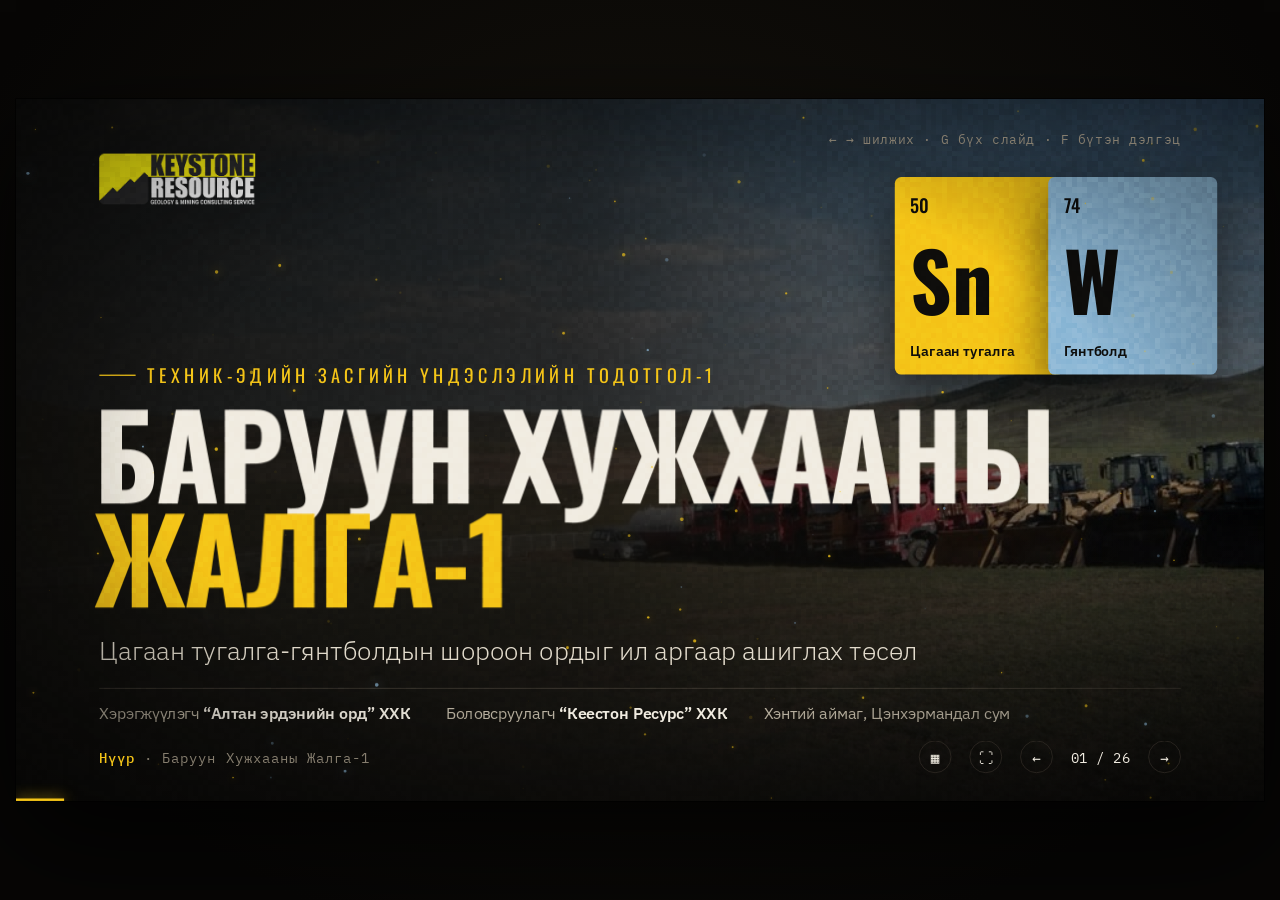
==== flash/Baruun_Khujkhaany_Jalga-1.html @ ad642550 "Add 3D drone flight over the deposit built from the pit DXF Co-Authored-By: Claude Opus 5.5 <noreply" ====
<!doctype html>
<html lang="mn">
<head>
<meta charset="utf-8">
<meta name="viewport" content="width=device-width,initial-scale=1,viewport-fit=cover">
<title>Баруун Хужхааны Жалга-1</title>
<meta name="claude:viewport-fit-sides" content="cover">
<style>
@font-face {
  font-family: 'IBM Plex Mono';
  font-style: normal;
  font-weight: 400;
  font-display: swap;
  src: url([data-uri]) format('woff2');
  unicode-range: U+0460-052F, U+1C80-1C8A, U+20B4, U+2DE0-2DFF, U+A640-A69F, U+FE2E-FE2F;
}
@font-face {
  font-family: 'IBM Plex Mono';
  font-style: normal;
  font-weight: 400;
  font-display: swap;
  src: url([data-uri]) format('woff2');
  unicode-range: U+0301, U+0400-045F, U+0490-0491, U+04B0-04B1, U+2116;
}
@font-face {
  font-family: 'IBM Plex Mono';
  font-style: normal;
  font-weight: 400;
  font-display: swap;
  src: url([data-uri]) format('woff2');
  unicode-range: U+0100-02BA, U+02BD-02C5, U+02C7-02CC, U+02CE-02D7, U+02DD-02FF, U+0304, U+0308, U+0329, U+1D00-1DBF, U+1E00-1E9F, U+1EF2-1EFF, U+2020, U+20A0-20AB, U+20AD-20C4, U+2113, U+2C60-2C7F, U+A720-A7FF;
}
@font-face {
  font-family: 'IBM Plex Mono';
  font-style: normal;
  font-weight: 400;
  font-display: swap;
  src: url([data-uri]) format('woff2');
  unicode-range: U+0000-00FF, U+0131, U+0152-0153, U+02BB-02BC, U+02C6, U+02DA, U+02DC, U+0304, U+0308, U+0329, U+2000-206F, U+20AC, U+2122, U+2191, U+2193, U+2212, U+2215, U+FEFF, U+FFFD;
}
@font-face {
  font-family: 'IBM Plex Mono';
  font-style: normal;
  font-weight: 500;
  font-display: swap;
  src: url([data-uri]) format('woff2');
  unicode-range: U+0460-052F, U+1C80-1C8A, U+20B4, U+2DE0-2DFF, U+A640-A69F, U+FE2E-FE2F;
}
@font-face {
  font-family: 'IBM Plex Mono';
  font-style: normal;
  font-weight: 500;
  font-display: swap;
  src: url([data-uri]) format('woff2');
  unicode-range: U+0301, U+0400-045F, U+0490-0491, U+04B0-04B1, U+2116;
}
@font-face {
  font-family: 'IBM Plex Mono';
  font-style: normal;
  font-weight: 500;
  font-display: swap;
  src: url([data-uri]) format('woff2');
  unicode-range: U+0100-02BA, U+02BD-02C5, U+02C7-02CC, U+02CE-02D7, U+02DD-02FF, U+0304, U+0308, U+0329, U+1D00-1DBF, U+1E00-1E9F, U+1EF2-1EFF, U+2020, U+20A0-20AB, U+20AD-20C4, U+2113, U+2C60-2C7F, U+A720-A7FF;
}
@font-face {
  font-family: 'IBM Plex Mono';
  font-style: normal;
  font-weight: 500;
  font-display: swap;
  src: url([data-uri]) format('woff2');
  unicode-range: U+0000-00FF, U+0131, U+0152-0153, U+02BB-02BC, U+02C6, U+02DA, U+02DC, U+0304, U+0308, U+0329, U+2000-206F, U+20AC, U+2122, U+2191, U+2193, U+2212, U+2215, U+FEFF, U+FFFD;
}
@font-face {
  font-family: 'IBM Plex Sans';
  font-style: normal;
  font-weight: 300;
  font-stretch: 100%;
  font-display: swap;
  src: url([data-uri]) format('woff2');
  unicode-range: U+0460-052F, U+1C80-1C8A, U+20B4, U+2DE0-2DFF, U+A640-A69F, U+FE2E-FE2F;
}
@font-face {
  font-family: 'IBM Plex Sans';
  font-style: normal;
  font-weight: 300;
  font-stretch: 100%;
  font-display: swap;
  src: url([data-uri]) format('woff2');
  unicode-range: U+0301, U+0400-045F, U+0490-0491, U+04B0-04B1, U+2116;
}
@font-face {
  font-family: 'IBM Plex Sans';
  font-style: normal;
  font-weight: 300;
  font-stretch: 100%;
  font-display: swap;
  src: url([data-uri]) format('woff2');
  unicode-range: U+0100-02BA, U+02BD-02C5, U+02C7-02CC, U+02CE-02D7, U+02DD-02FF, U+0304, U+0308, U+0329, U+1D00-1DBF, U+1E00-1E9F, U+1EF2-1EFF, U+2020, U+20A0-20AB, U+20AD-20C4, U+2113, U+2C60-2C7F, U+A720-A7FF;
}
@font-face {
  font-family: 'IBM Plex Sans';
  font-style: normal;
  font-weight: 300;
  font-stretch: 100%;
  font-display: swap;
  src: url([data-uri]) format('woff2');
  unicode-range: U+0000-00FF, U+0131, U+0152-0153, U+02BB-02BC, U+02C6, U+02DA, U+02DC, U+0304, U+0308, U+0329, U+2000-206F, U+20AC, U+2122, U+2191, U+2193, U+2212, U+2215, U+FEFF, U+FFFD;
}
@font-face {
  font-family: 'IBM Plex Sans';
  font-style: normal;
  font-weight: 400;
  font-stretch: 100%;
  font-display: swap;
  src: url([data-uri]) format('woff2');
  unicode-range: U+0460-052F, U+1C80-1C8A, U+20B4, U+2DE0-2DFF, U+A640-A69F, U+FE2E-FE2F;
}
@font-face {
  font-family: 'IBM Plex Sans';
  font-style: normal;
  font-weight: 400;
  font-stretch: 100%;
  font-display: swap;
  src: url([data-uri]) format('woff2');
  unicode-range: U+0301, U+0400-045F, U+0490-0491, U+04B0-04B1, U+2116;
}
@font-face {
  font-family: 'IBM Plex Sans';
  font-style: normal;
  font-weight: 400;
  font-stretch: 100%;
  font-display: swap;
  src: url([data-uri]) format('woff2');
  unicode-range: U+0100-02BA, U+02BD-02C5, U+02C7-02CC, U+02CE-02D7, U+02DD-02FF, U+0304, U+0308, U+0329, U+1D00-1DBF, U+1E00-1E9F, U+1EF2-1EFF, U+2020, U+20A0-20AB, U+20AD-20C4, U+2113, U+2C60-2C7F, U+A720-A7FF;
}
@font-face {
  font-family: 'IBM Plex Sans';
  font-style: normal;
  font-weight: 400;
  font-stretch: 100%;
  font-display: swap;
  src: url([data-uri]) format('woff2');
  unicode-range: U+0000-00FF, U+0131, U+0152-0153, U+02BB-02BC, U+02C6, U+02DA, U+02DC, U+0304, U+0308, U+0329, U+2000-206F, U+20AC, U+2122, U+2191, U+2193, U+2212, U+2215, U+FEFF, U+FFFD;
}
@font-face {
  font-family: 'IBM Plex Sans';
  font-style: normal;
  font-weight: 600;
  font-stretch: 100%;
  font-display: swap;
  src: url([data-uri]) format('woff2');
  unicode-range: U+0460-052F, U+1C80-1C8A, U+20B4, U+2DE0-2DFF, U+A640-A69F, U+FE2E-FE2F;
}
@font-face {
  font-family: 'IBM Plex Sans';
  font-style: normal;
  font-weight: 600;
  font-stretch: 100%;
  font-display: swap;
  src: url([data-uri]) format('woff2');
  unicode-range: U+0301, U+0400-045F, U+0490-0491, U+04B0-04B1, U+2116;
}
@font-face {
  font-family: 'IBM Plex Sans';
  font-style: normal;
  font-weight: 600;
  font-stretch: 100%;
  font-display: swap;
  src: url([data-uri]) format('woff2');
  unicode-range: U+0100-02BA, U+02BD-02C5, U+02C7-02CC, U+02CE-02D7, U+02DD-02FF, U+0304, U+0308, U+0329, U+1D00-1DBF, U+1E00-1E9F, U+1EF2-1EFF, U+2020, U+20A0-20AB, U+20AD-20C4, U+2113, U+2C60-2C7F, U+A720-A7FF;
}
@font-face {
  font-family: 'IBM Plex Sans';
  font-style: normal;
  font-weight: 600;
  font-stretch: 100%;
  font-display: swap;
  src: url([data-uri]) format('woff2');
  unicode-range: U+0000-00FF, U+0131, U+0152-0153, U+02BB-02BC, U+02C6, U+02DA, U+02DC, U+0304, U+0308, U+0329, U+2000-206F, U+20AC, U+2122, U+2191, U+2193, U+2212, U+2215, U+FEFF, U+FFFD;
}
@font-face {
  font-family: 'IBM Plex Sans';
  font-style: normal;
  font-weight: 700;
  font-stretch: 100%;
  font-display: swap;
  src: url([data-uri]) format('woff2');
  unicode-range: U+0460-052F, U+1C80-1C8A, U+20B4, U+2DE0-2DFF, U+A640-A69F, U+FE2E-FE2F;
}
@font-face {
  font-family: 'IBM Plex Sans';
  font-style: normal;
  font-weight: 700;
  font-stretch: 100%;
  font-display: swap;
  src: url([data-uri]) format('woff2');
  unicode-range: U+0301, U+0400-045F, U+0490-0491, U+04B0-04B1, U+2116;
}
@font-face {
  font-family: 'IBM Plex Sans';
  font-style: normal;
  font-weight: 700;
  font-stretch: 100%;
  font-display: swap;
  src: url([data-uri]) format('woff2');
  unicode-range: U+0100-02BA, U+02BD-02C5, U+02C7-02CC, U+02CE-02D7, U+02DD-02FF, U+0304, U+0308, U+0329, U+1D00-1DBF, U+1E00-1E9F, U+1EF2-1EFF, U+2020, U+20A0-20AB, U+20AD-20C4, U+2113, U+2C60-2C7F, U+A720-A7FF;
}
@font-face {
  font-family: 'IBM Plex Sans';
  font-style: normal;
  font-weight: 700;
  font-stretch: 100%;
  font-display: swap;
  src: url([data-uri]) format('woff2');
  unicode-range: U+0000-00FF, U+0131, U+0152-0153, U+02BB-02BC, U+02C6, U+02DA, U+02DC, U+0304, U+0308, U+0329, U+2000-206F, U+20AC, U+2122, U+2191, U+2193, U+2212, U+2215, U+FEFF, U+FFFD;
}
@font-face {
  font-family: 'Oswald';
  font-style: normal;
  font-weight: 300 700;
  font-display: swap;
  src: url([data-uri]) format('woff2');
  unicode-range: U+0460-052F, U+1C80-1C8A, U+20B4, U+2DE0-2DFF, U+A640-A69F, U+FE2E-FE2F;
}
@font-face {
  font-family: 'Oswald';
  font-style: normal;
  font-weight: 300 700;
  font-display: swap;
  src: url([data-uri]) format('woff2');
  unicode-range: U+0301, U+0400-045F, U+0490-0491, U+04B0-04B1, U+2116;
}
@font-face {
  font-family: 'Oswald';
  font-style: normal;
  font-weight: 300 700;
  font-display: swap;
  src: url([data-uri]) format('woff2');
  unicode-range: U+0100-02BA, U+02BD-02C5, U+02C7-02CC, U+02CE-02D7, U+02DD-02FF, U+0304, U+0308, U+0329, U+1D00-1DBF, U+1E00-1E9F, U+1EF2-1EFF, U+2020, U+20A0-20AB, U+20AD-20C4, U+2113, U+2C60-2C7F, U+A720-A7FF;
}
@font-face {
  font-family: 'Oswald';
  font-style: normal;
  font-weight: 300 700;
  font-display: swap;
  src: url([data-uri]) format('woff2');
  unicode-range: U+0000-00FF, U+0131, U+0152-0153, U+02BB-02BC, U+02C6, U+02DA, U+02DC, U+0304, U+0308, U+0329, U+2000-206F, U+20AC, U+2122, U+2191, U+2193, U+2212, U+2215, U+FEFF, U+FFFD;
}
</style>
<style>
/* Layout: a fixed 1920×1080 film stage scaled to the window; ambient contour-map canvas behind, gold dust + grain above; HUD inside the stage. */
:root{
  --ink:#0E0D0B; --ink2:#17150F; --panel:#1D1A15; --line:#36312A;
  --paper:#F1ECE1; --mute:#B3AB9A; --dim:#857D6E;
  --gold:#F5C518; --gold2:#B8900A; --steel:#8DB8D6; --moss:#9CCB8A;
  --display:'Oswald','Arial Narrow',Arial,sans-serif;
  --body:'IBM Plex Sans',Arial,sans-serif;
  --mono:'IBM Plex Mono',Consolas,monospace;
  --ease:cubic-bezier(.16,.84,.24,1);
  color-scheme:dark;
}
html,body{height:100%}
body{background:var(--ink);color:var(--paper);font-family:var(--body);overflow:hidden;margin:0}
.wrap{position:fixed;inset:0;display:grid;place-items:center;padding-left:max(16px,env(safe-area-inset-left,0px));padding-right:max(16px,env(safe-area-inset-right,0px));padding-block:env(safe-area-inset-top,0px) env(safe-area-inset-bottom,0px);background:radial-gradient(ellipse at 50% 40%,#16130D 0%,#070605 80%)}
.stage{position:relative;width:1920px;height:1080px;flex:none;transform-origin:center center;overflow:hidden;background:var(--ink);box-shadow:0 0 0 1px #000,0 60px 160px rgba(0,0,0,.8);font-size:24px}
canvas{display:block}
#topo{position:absolute;inset:0;width:1920px;height:1080px;z-index:0}
#dust{position:absolute;inset:0;width:1920px;height:1080px;z-index:6;pointer-events:none;opacity:0;transition:opacity 1.2s}
#dust.show{opacity:1}
#grain{position:absolute;inset:0;width:1920px;height:1080px;z-index:8;pointer-events:none;opacity:.07;mix-blend-mode:overlay;image-rendering:pixelated}
.vignette{position:absolute;inset:0;z-index:7;pointer-events:none;background:radial-gradient(ellipse at 50% 50%,transparent 55%,rgba(0,0,0,.55) 100%)}

/* slides */
.slide{position:absolute;inset:0;z-index:2;padding:96px 128px 150px;display:flex;flex-direction:column;gap:40px;opacity:0;visibility:hidden;transition:opacity .7s var(--ease),visibility 0s .7s,transform .9s var(--ease),filter .9s var(--ease)}
.slide.on{opacity:1;visibility:visible;transition:opacity .7s var(--ease) .15s,visibility 0s,transform .9s var(--ease),filter .9s var(--ease)}
.slide.out{opacity:0;visibility:visible;transform:scale(1.04);filter:blur(8px)}
.slide.solid{background:var(--ink)}
.slide.gold{background:var(--gold);color:var(--ink)}

/* entrance choreography: elements are visible at rest; on entry they rise in */
@keyframes rise{from{opacity:0;transform:translateY(40px)}to{opacity:1;transform:none}}
@keyframes reveal{from{clip-path:inset(0 100% 0 0)}to{clip-path:inset(0 0 0 0)}}
@keyframes grow{from{transform:scaleY(0)}to{transform:scaleY(1)}}
@keyframes growx{from{transform:scaleX(0)}to{transform:scaleX(1)}}
@keyframes pop{0%{opacity:0;transform:scale(.6) rotateY(80deg)}70%{transform:scale(1.04) rotateY(-6deg)}100%{opacity:1;transform:none}}
@keyframes kb{from{transform:scale(1.18) translate(2%,1%)}to{transform:scale(1) translate(0,0)}}
@keyframes letter{from{opacity:0;transform:translateY(.6em) rotateX(-90deg);filter:blur(6px)}to{opacity:1;transform:none;filter:none}}
@keyframes glow{0%,100%{box-shadow:0 0 0 0 rgba(245,197,24,.0),0 30px 80px rgba(245,197,24,.18)}50%{box-shadow:0 0 0 10px rgba(245,197,24,.12),0 30px 120px rgba(245,197,24,.35)}}
@keyframes scan{from{top:-4%}to{top:104%}}
@keyframes spin{to{transform:rotate(360deg)}}
.slide.on [data-a]{animation:rise 1s var(--ease) both;animation-delay:calc(.25s + var(--d,0) * .11s)}
.slide.on [data-a="reveal"]{animation-name:reveal;animation-duration:1.1s}
.slide.on [data-a].pulse{animation:rise 1s var(--ease) both,glow 2.6s ease-in-out 2.4s infinite}
.slide.on [data-a="pop"]{animation-name:pop;animation-duration:1.1s}
.slide.on .bar{animation:grow 1.2s var(--ease) both;animation-delay:calc(.45s + var(--d,0) * .09s);transform-origin:bottom}
.slide.on .hbar{animation:growx 1.2s var(--ease) both;animation-delay:calc(.45s + var(--d,0) * .09s);transform-origin:left}
.slide.on .ltr{display:inline-block;animation:letter .9s var(--ease) both;animation-delay:calc(var(--base,0s) + var(--i) * .045s)}

/* type */
.eyebrow{font-family:var(--display);font-size:28px;letter-spacing:.24em;text-transform:uppercase;color:var(--gold);display:flex;gap:18px;align-items:center}
.eyebrow::before{content:"";width:56px;height:2px;background:currentColor}
h1,h2,h3,p{margin:0}
.t{font-family:var(--display);font-size:76px;font-weight:600;line-height:1.04;text-wrap:balance;letter-spacing:-.005em}
.hd{display:flex;flex-direction:column;gap:14px}
.sub{font-size:30px;color:var(--mute)}
.num{font-family:var(--display);font-weight:700;line-height:.95;font-variant-numeric:tabular-nums;letter-spacing:-.01em}
.lbl{font-size:24px;color:var(--mute);line-height:1.35}
.mono{font-family:var(--mono);font-size:24px;letter-spacing:.02em}
.g{color:var(--gold)} .s{color:var(--steel)} .m{color:var(--moss)} .mu{color:var(--mute)}
.body{font-size:32px;line-height:1.5;color:#E2DBCC;max-width:1000px}
b{font-weight:600;color:var(--paper)}

/* blocks */
.row{display:flex;gap:28px}
.col{display:flex;flex-direction:column;gap:20px}
.f1{flex:1;min-width:0}
.card{background:linear-gradient(180deg,rgba(255,255,255,.035),rgba(255,255,255,.01));border:1px solid var(--line);border-radius:14px;padding:28px 32px;backdrop-filter:blur(6px)}
.tick{border-left:5px solid var(--gold);padding-left:24px}
.tick.s{border-color:var(--steel)}
.photo{border-radius:14px;overflow:hidden;position:relative;background:#000}
.photo img{width:100%;height:100%;object-fit:cover;display:block}
.paperbox{background:var(--paper);border-radius:14px;padding:22px;display:grid;place-items:center}
.paperbox img{max-width:100%;max-height:100%;object-fit:contain}
.tilt{transition:transform .5s var(--ease);transform-style:preserve-3d;will-change:transform}

/* tables */
table{border-collapse:collapse;width:100%;font-variant-numeric:tabular-nums}
th{font-weight:400;color:var(--dim);text-align:left;font-size:24px;padding:8px 12px;border-bottom:1px solid var(--line)}
td{padding:7px 12px;font-size:24px;color:#E2DBCC;border-bottom:1px solid rgba(54,49,42,.6)}
td.r,th.r{text-align:right}
tr.grp td{color:var(--gold);font-family:var(--display);letter-spacing:.08em;text-transform:uppercase;font-size:22px;padding-top:14px;border-bottom:none}
tr.tot td{background:var(--gold);color:var(--ink);font-weight:600}
tr.hl td{background:rgba(245,197,24,.12)}
tr.hs td{background:rgba(141,184,214,.12)}

/* bars */
.bars{display:flex;align-items:flex-end;border-bottom:2px solid var(--line);height:100%}
.bar{border-radius:5px 5px 0 0}
.hrow{display:flex;align-items:center;gap:18px}
.hrow .nm{width:280px;font-size:24px;flex:none}
.hbar{height:38px;border-radius:4px}
.hrow .v{font-family:var(--display);font-size:30px;font-weight:600;font-variant-numeric:tabular-nums}

/* wipe transition */
.wipe{position:absolute;z-index:9;top:-10%;bottom:-10%;width:60%;left:-70%;pointer-events:none;background:linear-gradient(90deg,transparent,rgba(245,197,24,.0) 10%,rgba(245,197,24,.9) 48%,#fff6c8 50%,rgba(245,197,24,.9) 52%,rgba(245,197,24,0) 90%,transparent);transform:skewX(-18deg);mix-blend-mode:screen;opacity:0}
.wipe.run{animation:wipe .9s var(--ease) both}
.wipe.back{animation-name:wipeb}
@keyframes wipe{0%{left:-70%;opacity:1}100%{left:130%;opacity:1}}
@keyframes wipeb{0%{left:130%;opacity:1}100%{left:-70%;opacity:1}}

/* letterbox intro */
.lb{position:absolute;left:0;right:0;height:540px;background:#000;z-index:10;pointer-events:none;transition:height 1.6s cubic-bezier(.7,0,.2,1)}
.lb.top{top:0}.lb.bot{bottom:0}
.opened .lb{height:0}

/* HUD */
.hud{position:absolute;left:128px;right:128px;bottom:44px;height:48px;z-index:11;display:flex;align-items:center;gap:28px;font-family:var(--mono);font-size:22px;color:var(--dim)}
.hud .ch{flex:1;min-width:0;white-space:nowrap;overflow:hidden;text-overflow:ellipsis;letter-spacing:.04em}
.hud .ch b{color:var(--gold);font-weight:500}
.hud .cnt{color:var(--paper);font-variant-numeric:tabular-nums}
.hud button{all:unset;cursor:pointer;width:48px;height:48px;border:1px solid var(--line);border-radius:50%;display:grid;place-items:center;color:var(--paper);transition:background .3s,border-color .3s;font-size:22px}
.hud button:hover{background:rgba(245,197,24,.15);border-color:var(--gold)}
.hud button:focus-visible{outline:2px solid var(--gold);outline-offset:3px}
.prog{position:absolute;left:0;bottom:0;height:4px;z-index:11;background:var(--gold);transition:width .9s var(--ease);box-shadow:0 0 20px var(--gold)}
.stage.light .hud,.stage.light .hud button{color:var(--ink);border-color:rgba(14,13,11,.3)}
.tight td{padding:3px 10px;font-size:22px}.tight tr.grp td{padding-top:8px;font-size:20px}.tight th{padding:4px 10px;font-size:22px}
.hint{position:absolute;right:128px;top:48px;z-index:11;font-family:var(--mono);font-size:20px;color:var(--dim);letter-spacing:.06em;transition:opacity 1s}

/* overview */
.stage.ov .slide{opacity:1;visibility:visible;filter:none;cursor:pointer;transform-origin:0 0;transition:transform .9s var(--ease),opacity .5s;border:6px solid transparent;border-radius:24px;overflow:hidden;background-clip:padding-box}
.stage.ov .slide:not(.gold){background-color:var(--ink2)}
.stage.ov .slide.cur{border-color:var(--gold)}
.stage.ov .slide:hover{border-color:var(--steel)}
.stage.ov .hud .ch{visibility:hidden}

/* cover */
.cover{padding:0}
.cover .bg{position:absolute;inset:0;overflow:hidden}
.cover .bg img{width:100%;height:100%;object-fit:cover;filter:brightness(.72) saturate(.9) contrast(1.05)}
.slide.on.cover .bg img,.slide.on.end .bg img{animation:kb 14s ease-out both}
.cover .shade{position:absolute;inset:0;background:linear-gradient(90deg,rgba(14,13,11,.97) 0%,rgba(14,13,11,.8) 45%,rgba(14,13,11,.15) 100%),linear-gradient(0deg,rgba(14,13,11,.95) 0%,transparent 45%)}
.el{position:absolute;width:212px;height:260px;border-radius:10px;padding:22px 24px;display:flex;flex-direction:column;justify-content:space-between;color:var(--ink);box-shadow:0 30px 80px rgba(0,0,0,.6);perspective:600px}
.el .z{font-family:var(--display);font-size:28px;font-weight:500;display:flex;justify-content:space-between}
.el .sym{font-family:var(--display);font-size:124px;font-weight:700;line-height:.85}
.el .nm{font-size:22px;font-weight:600}
.mega{font-family:var(--display);font-weight:700;text-transform:uppercase;line-height:.9;letter-spacing:-.02em;perspective:800px}

/* microscope */
.scope{position:relative;border-radius:50%;overflow:hidden;border:2px solid var(--line);box-shadow:0 0 0 14px rgba(255,255,255,.02),0 40px 100px rgba(0,0,0,.7)}
.scope img{width:100%;height:100%;object-fit:cover;transform:scale(1.25);transition:transform 6s ease-out}
.slide.on .scope img{transform:scale(1.02)}
.scope::after{content:"";position:absolute;inset:0;border-radius:50%;background:radial-gradient(circle,transparent 58%,rgba(0,0,0,.85) 72%)}
.scope .line{position:absolute;left:0;right:0;height:3px;background:linear-gradient(90deg,transparent,var(--c,var(--gold)),transparent);box-shadow:0 0 18px var(--c,var(--gold));animation:scan 3.2s linear infinite;z-index:2}
.scope svg{position:absolute;inset:0;z-index:3}
.ring{position:absolute;border:1px dashed rgba(245,197,24,.35);border-radius:50%;animation:spin 40s linear infinite}


/* drone flight slide */
#flySlide{padding:0;background:#0b0a08}
#fly3d{position:absolute;inset:0;cursor:grab;touch-action:none}
#fly3d:active{cursor:grabbing}
#flyLabels{position:absolute;inset:0;pointer-events:none;overflow:hidden}
.fl{position:absolute;left:0;top:0;white-space:nowrap;font-family:var(--mono);font-size:20px;padding:4px 10px;border-radius:6px;transition:opacity .4s;will-change:transform}
.fl.blk{font-family:var(--display);font-size:26px;font-weight:600;color:#0E0D0B;box-shadow:0 6px 18px rgba(0,0,0,.5)}
.fl.bu{background:#E4572E}.fl.bc{background:#3E7CB1;color:#fff}.fl.bl{background:#4CAF50}.fl.lo{opacity:.85}
.fl.cn{color:var(--gold);background:rgba(14,13,11,.7);border:1px solid rgba(245,197,24,.5)}
.fl.cn span{margin-right:6px}
.fl.ln{color:var(--paper);background:rgba(14,13,11,.55);font-size:18px}
.fl.pt{font-family:var(--display);font-size:30px;color:var(--ink);background:var(--gold);letter-spacing:.06em;text-transform:uppercase}
.fhud{position:absolute;z-index:3;pointer-events:none}
.fbar{position:absolute;left:0;right:0;height:84px;background:#000;z-index:2;pointer-events:none}
#flyTele{left:128px;bottom:150px;display:grid;grid-template-columns:auto auto;gap:4px 18px;font-family:var(--mono);font-size:20px;color:var(--mute);background:rgba(14,13,11,.55);border:1px solid var(--line);border-radius:10px;padding:16px 20px;backdrop-filter:blur(6px)}
#flyTele b{color:var(--paper);font-weight:500;text-align:right;font-variant-numeric:tabular-nums}
#flyCap{left:50%;bottom:150px;transform:translate(-50%,10px);font-size:34px;color:var(--paper);text-align:center;opacity:0;transition:opacity .7s,transform .7s;text-shadow:0 2px 18px #000;max-width:1300px}
#flyCap.show{opacity:1;transform:translate(-50%,0)}
#flyCap b{color:var(--gold)}
.flegend{right:128px;top:120px;display:flex;flex-direction:column;gap:10px;font-size:22px;background:rgba(14,13,11,.6);border:1px solid var(--line);border-radius:10px;padding:16px 20px;backdrop-filter:blur(6px)}
.flegend i{display:inline-block;width:22px;height:14px;border-radius:3px;margin-right:12px;vertical-align:middle}
#flyAgain{all:unset;pointer-events:auto;cursor:pointer;right:128px;bottom:150px;font-family:var(--display);font-size:26px;letter-spacing:.08em;color:var(--ink);background:var(--gold);padding:14px 26px;border-radius:40px;box-shadow:0 10px 30px rgba(245,197,24,.35)}
#flyAgain:focus-visible{outline:2px solid var(--paper);outline-offset:3px}
.ftitle{left:128px;top:120px}
.fnote{left:128px;top:220px;font-family:var(--mono);font-size:18px;color:var(--dim)}

@media (prefers-reduced-motion:reduce){
  *,*::before,*::after{animation-duration:.01ms!important;animation-delay:0s!important;transition-duration:.01ms!important}
}
</style>

</head>
<body>
<div class="wrap" id="wrap">
<div class="stage opened" id="stage">
<canvas id="topo" width="1920" height="1080" aria-hidden="true"></canvas>

<!-- 1 COVER -->
<section class="slide cover" data-ch="Нүүр" data-dust>
  <div class="bg"><img src="[data-uri]" alt="Уурхайн талбайн өнөөгийн байдал, 2026 оны 7 сар"></div>
  <div class="shade"></div>
  <img src="[data-uri]" alt="Keystone Resource" style="position:absolute;left:128px;top:84px;height:78px;--d:0" data-a>
  <div class="el" style="left:1352px;top:120px;background:var(--gold);--d:8" data-a="pop"><div class="z"><span>50</span></div><div class="sym">Sn</div><div class="nm">Цагаан тугалга</div></div>
  <div class="el" style="left:1588px;top:120px;background:var(--steel)" data-a="pop"><div class="z"><span>74</span></div><div class="sym">W</div><div class="nm">Гянтболд</div></div>
  <p class="eyebrow" style="position:absolute;left:128px;top:404px" data-a="reveal">Техник-эдийн засгийн үндэслэлийн тодотгол-1</p>
  <h1 class="mega" style="position:absolute;left:120px;top:462px;font-size:178px;width:1700px" data-split data-base="1.4">Баруун Хужхааны<br><span class="g">Жалга-1</span></h1>
  <p style="position:absolute;left:128px;top:822px;font-size:40px;font-weight:300;color:#E2DBCC" data-a>Цагаан тугалга-гянтболдын шороон ордыг ил аргаар ашиглах төсөл</p>
  <div style="position:absolute;left:128px;right:128px;top:906px;display:flex;gap:56px;border-top:1px solid #4A443A;padding-top:22px" data-a>
    <p class="lbl">Хэрэгжүүлэгч <b>“Алтан эрдэнийн орд” ХХК</b></p>
    <p class="lbl">Боловсруулагч <b>“Кеестон Ресурс” ХХК</b></p>
    <p class="lbl">Хэнтий аймаг, Цэнхэрмандал сум</p>
  </div>
</section>


<!-- 2 DRONE FLIGHT -->
<section class="slide" id="flySlide" data-ch="Дрон нислэг">
  <div id="fly3d" aria-label="Ордын 3D загвар: газрын гадаргуу, ил уурхайн эцсийн хүрээ, нөөцийн блокууд"></div>
  <div id="flyLabels"></div>
  <div class="fbar" style="top:0"></div><div class="fbar" style="bottom:0"></div>
  <div class="fhud ftitle"><p class="eyebrow" style="font-size:24px">Дрон нислэг · MV-016937</p></div>
  <p class="fhud fnote">Газрын гадаргуу: изохипс 1432–1587 м · Босоо масштаб ×2.2</p>
  <div class="fhud flegend"><p><i style="background:#E4572E"></i>Дээд давхарга, B′</p><p><i style="background:#4CAF50"></i>Доод давхарга, B</p><p><i style="background:#3E7CB1"></i>C, C′ нөөц</p><p><i style="background:#F5C518"></i>Ил уурхайн хүрээ</p><p><i style="background:#fff"></i>Цооног</p></div>
  <div class="fhud" id="flyTele"></div>
  <p class="fhud" id="flyCap"></p>
  <button class="fhud" id="flyAgain" hidden>↻ Дахин нисэх</button>
</section>

<!-- 2 GLANCE -->
<section class="slide gold" data-ch="Нэг харцаар">
  <div class="hd"><p class="eyebrow" style="color:#3B3214" data-a>Нэг харцаар</p><h2 class="t" data-a style="--d:1">7 жилд 127.7 тэрбум төгрөгийн борлуулалт</h2></div>
  <div style="flex:1;display:grid;grid-template-columns:repeat(3,1fr);grid-template-rows:1fr 1fr">
    <div class="col" style="justify-content:center;gap:10px;border-top:4px solid var(--ink);padding:30px 30px 30px 0;--d:2" data-a><p class="num" style="font-size:150px"><span data-count="19.0" data-dec="1">19.0</span><span style="font-size:60px;color:#5A4B12"> тэрбум</span></p><p style="font-size:28px;font-weight:600">NPV (өнөөгийн цэвэр үнэ цэнэ), 10%</p></div>
    <div class="col" style="justify-content:center;gap:10px;border-top:4px solid var(--ink);border-left:2px solid #C9A10F;padding:30px" data-a><p class="num" style="font-size:150px"><span data-count="51.6" data-dec="1">51.6</span>%</p><p style="font-size:28px;font-weight:600">IRR (өгөөжийн дотоод норм)</p></div>
    <div class="col" style="justify-content:center;gap:10px;border-top:4px solid var(--ink);border-left:2px solid #C9A10F;padding:30px 0 30px 30px" data-a><p class="num" style="font-size:150px"><span data-count="2.7" data-dec="1">2.7</span><span style="font-size:60px;color:#5A4B12"> жил</span></p><p style="font-size:28px;font-weight:600">Хөрөнгө оруулалт нөхөгдөх хугацаа</p></div>
    <div class="col" style="justify-content:center;gap:10px;border-top:2px solid #C9A10F;padding:30px 30px 30px 0" data-a><p class="num" style="font-size:150px"><span data-count="7.6" data-dec="1">7.6</span><span style="font-size:60px;color:#5A4B12"> тэрбум</span></p><p style="font-size:28px;font-weight:600">Нийт хөрөнгө оруулалт, ₮</p></div>
    <div class="col" style="justify-content:center;gap:10px;border-top:2px solid #C9A10F;border-left:2px solid #C9A10F;padding:30px" data-a><p class="num" style="font-size:150px"><span data-count="270">270</span><span style="font-size:60px;color:#5A4B12"> мян.м³</span></p><p style="font-size:28px;font-weight:600">Жилд олборлох элс</p></div>
    <div class="col" style="justify-content:center;gap:10px;border-top:2px solid #C9A10F;border-left:2px solid #C9A10F;padding:30px 0 30px 30px" data-a><p class="num" style="font-size:150px"><span data-count="125">125</span></p><p style="font-size:28px;font-weight:600">Ажлын байр</p></div>
  </div>
</section>

<!-- 3 KPI -->
<section class="slide tight" data-ch="01 · Тойм" style="padding-top:80px;gap:28px">
  <div class="hd"><p class="eyebrow" data-a>01 · Тойм</p><h2 class="t" data-a style="--d:1">Үндсэн үзүүлэлтүүд</h2></div>
  <div class="row" style="gap:48px">
    <div class="f1" data-a style="--d:2"><table>
      <tr><th>Нөөц</th><th>Нэгж</th><th class="r">Хэмжээ</th></tr>
      <tr class="grp"><td colspan="3">ЭБМЗ-д бүртгэсэн, B+C</td></tr>
      <tr><td>Элс</td><td>мян.м³</td><td class="r">2,041.4</td></tr>
      <tr><td>Касситерит</td><td>тн</td><td class="r">863.3</td></tr>
      <tr><td>Вольфрамит</td><td>тн</td><td class="r">76.2</td></tr>
      <tr><td>Цагаан тугалга</td><td>тн</td><td class="r">656.1</td></tr>
      <tr><td>Вольфрам</td><td>тн</td><td class="r">57.1</td></tr>
      <tr class="grp"><td colspan="3">Үйлдвэрлэлийн нөөц</td></tr>
      <tr><td>Элс</td><td>мян.м³</td><td class="r">1,902.9</td></tr>
      <tr><td>Касситерит</td><td>тн</td><td class="r">757.1</td></tr>
      <tr><td>Вольфрамит</td><td>тн</td><td class="r">72.6</td></tr>
      <tr><td>Уулын цул</td><td>мян.м³</td><td class="r">3,763.8</td></tr>
      <tr><td>Хөрс хуулалт</td><td>мян.м³</td><td class="r">1,860.9</td></tr>
    </table></div>
    <div class="f1" data-a style="--d:3"><table>
      <tr><th>Механикжуулалт</th><th>Нэгж</th><th class="r">Хэмжээ</th></tr>
      <tr class="grp"><td colspan="3">Уурхай, баяжуулах цех</td></tr>
      <tr><td>Жилийн хүчин чадал</td><td>мян.м³</td><td class="r">270.0</td></tr>
      <tr><td>Ашиглалтын хугацаа</td><td>жил</td><td class="r">7</td></tr>
      <tr><td>Цагаан тугалганы баяжмал</td><td>тн</td><td class="r">1,195.2</td></tr>
      <tr><td>Гянтболдын баяжмал</td><td>тн</td><td class="r">54.5</td></tr>
      <tr><td>Ажиллагсдын тоо</td><td>хүн</td><td class="r">125</td></tr>
      <tr class="grp"><td colspan="3">Хөрөнгө оруулалт</td></tr>
      <tr><td>Нийт</td><td>сая ₮</td><td class="r">7,597.4</td></tr>
      <tr><td>Ил уурхай</td><td>сая ₮</td><td class="r">2,668.0</td></tr>
      <tr><td>Дэд бүтэц</td><td>сая ₮</td><td class="r">2,306.3</td></tr>
      <tr><td>Баяжуулах цех</td><td>сая ₮</td><td class="r">1,099.4</td></tr>
      <tr><td>Эргэлтийн хөрөнгө</td><td>сая ₮</td><td class="r">690.7</td></tr>
      <tr><td>Бусад</td><td>сая ₮</td><td class="r">833.0</td></tr>
    </table></div>
    <div class="f1" data-a style="--d:4"><table>
      <tr><th>Эдийн засаг</th><th>Нэгж</th><th class="r">Хэмжээ</th></tr>
      <tr class="grp"><td colspan="3">Орлого, зардал, 7 жилд</td></tr>
      <tr><td>Борлуулалтын орлого</td><td>сая ₮</td><td class="r">127,726.6</td></tr>
      <tr><td>Үйл ажил. зардал</td><td>сая ₮</td><td class="r">87,297.4</td></tr>
      <tr><td>Татварын өмнөх ашиг</td><td>сая ₮</td><td class="r">40,429.2</td></tr>
      <tr><td>Татварын дараах ашиг</td><td>сая ₮</td><td class="r">35,347.9</td></tr>
      <tr><td>Улс, орон нутгийн татвар</td><td>сая ₮</td><td class="r">26,624.3</td></tr>
      <tr class="grp"><td colspan="3">Үр ашиг</td></tr>
      <tr><td>NPV, 10%</td><td>сая ₮</td><td class="r">18,997.5</td></tr>
      <tr><td>IRR</td><td>%</td><td class="r">51.6</td></tr>
      <tr><td>Нөхөгдөх хугацаа</td><td>жил</td><td class="r">2.7</td></tr>
      <tr class="grp"><td colspan="3">1 тн баяжмалын өртөг</td></tr>
      <tr><td>Цагаан тугалга</td><td>сая ₮/тн</td><td class="r">34.6</td></tr>
      <tr><td>Гянтболд</td><td>сая ₮/тн</td><td class="r">12.9</td></tr>
    </table></div>
  </div>
</section>

<!-- 4 REASON -->
<section class="slide" data-ch="02 · Үндэслэл">
  <div class="photo" style="position:absolute;left:1000px;top:0;width:920px;height:1080px;border-radius:0;--d:1" data-a="reveal"><img src="[data-uri]" alt="Талбайн өнөөгийн байдал, 2026 оны 7 сар"><div style="position:absolute;inset:0;background:linear-gradient(90deg,var(--ink) 0%,rgba(14,13,11,.3) 30%,transparent 100%)"></div><p class="mono" style="position:absolute;right:48px;bottom:170px;color:var(--paper);text-shadow:0 2px 12px #000">Талбайн өнөөгийн байдал · 2026.07</p></div>
  <div class="hd" style="width:840px"><p class="eyebrow" data-a>02 · Үндэслэл</p><h2 class="t" data-a style="--d:1">Яагаад тодотгол хийж байна вэ?</h2></div>
  <p class="body" style="width:820px;--d:2" data-a>Эзэмшигчийн мэдээлэлд өөрчлөлт орсон, <b class="g">2011 оноос хойш олборлолт явуулаагүй</b> тул АМГТГ-аас хүлээн авсан үлдэгдэл нөөцөд тулгуурлан, захиалагчийн ажлын даалгаврын дагуу төслийг шинэчлэн боловсруулж байна.</p>
  <div style="flex:1"></div>
  <div class="row" style="width:840px;gap:0;border-top:2px solid #4A443A">
    <div class="f1 col" style="gap:8px;padding:24px 20px 0 0;--d:3" data-a><p class="num g" style="font-size:72px">2016</p><p class="lbl">ТЭЗҮ-г АМГТГ-ын даргын <b>Т/06</b> тушаалаар хүлээн авсан</p></div>
    <div class="f1 col" style="gap:8px;padding:24px 20px 0 24px;border-left:1px solid var(--line);--d:4" data-a><p class="num g" style="font-size:72px">2022</p><p class="lbl">“МН прожект” ХХК тодотгож, <b>Т/122</b> тушаалаар хүлээн авсан</p></div>
    <div class="f1 col" style="gap:8px;padding:24px 0 0 24px;border-left:1px solid var(--line);--d:5" data-a><p class="num" style="font-size:72px">Одоо</p><p class="lbl">Үлдэгдэл нөөцөд тулгуурласан <b>тодотгол-1</b></p></div>
  </div>
</section>

<!-- 5 LOCATION -->
<section class="slide" data-ch="03 · Байршил">
  <div class="hd"><p class="eyebrow" data-a>03 · Байршил</p><h2 class="t" data-a style="--d:1">Ордын байршил, геологийн судалгаа</h2></div>
  <div class="row" style="gap:64px;flex:1">
    <div class="photo tilt" style="width:860px;height:610px;border:1px solid #4A443A;box-shadow:0 40px 100px rgba(0,0,0,.7);--d:2" data-a="reveal"><img src="[data-uri]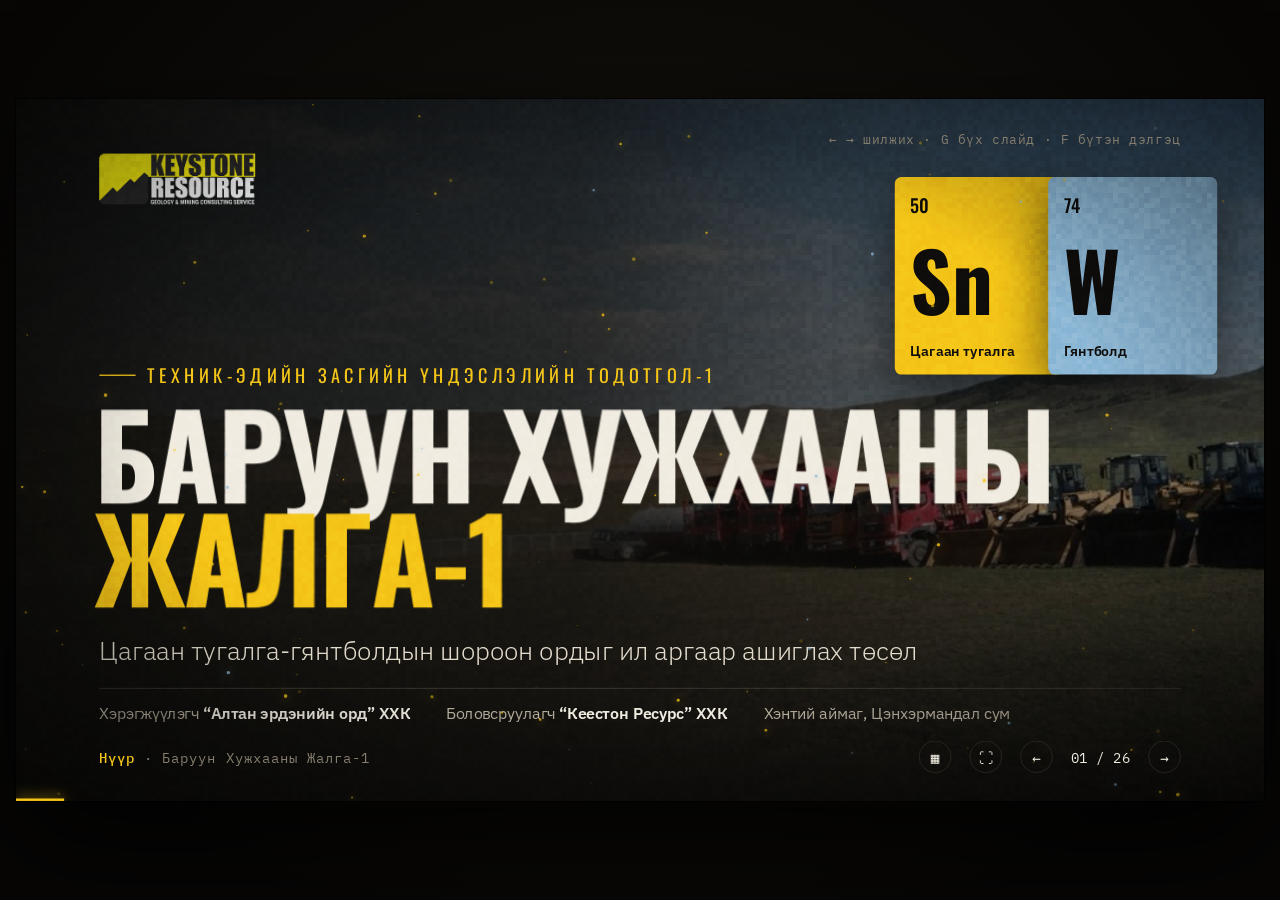
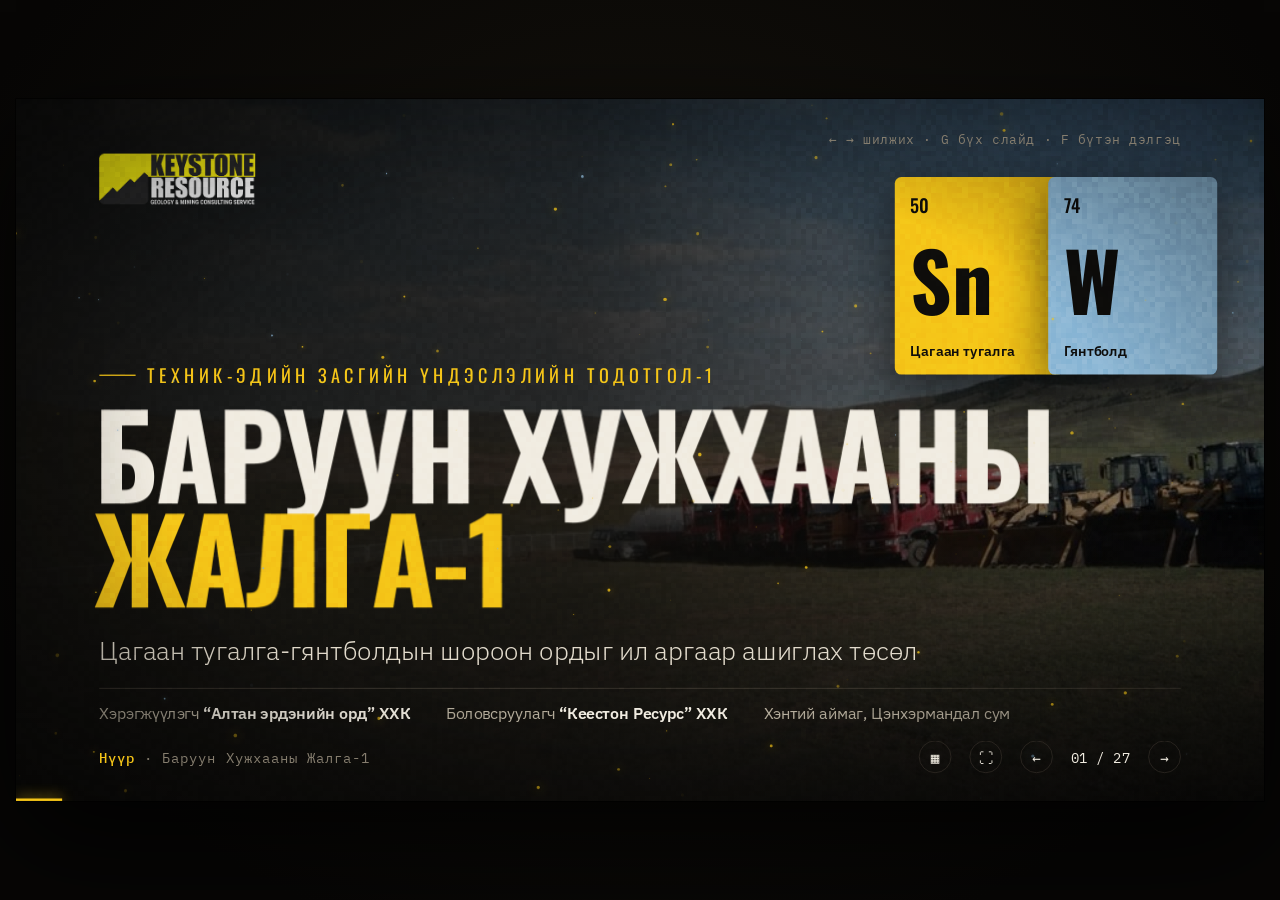
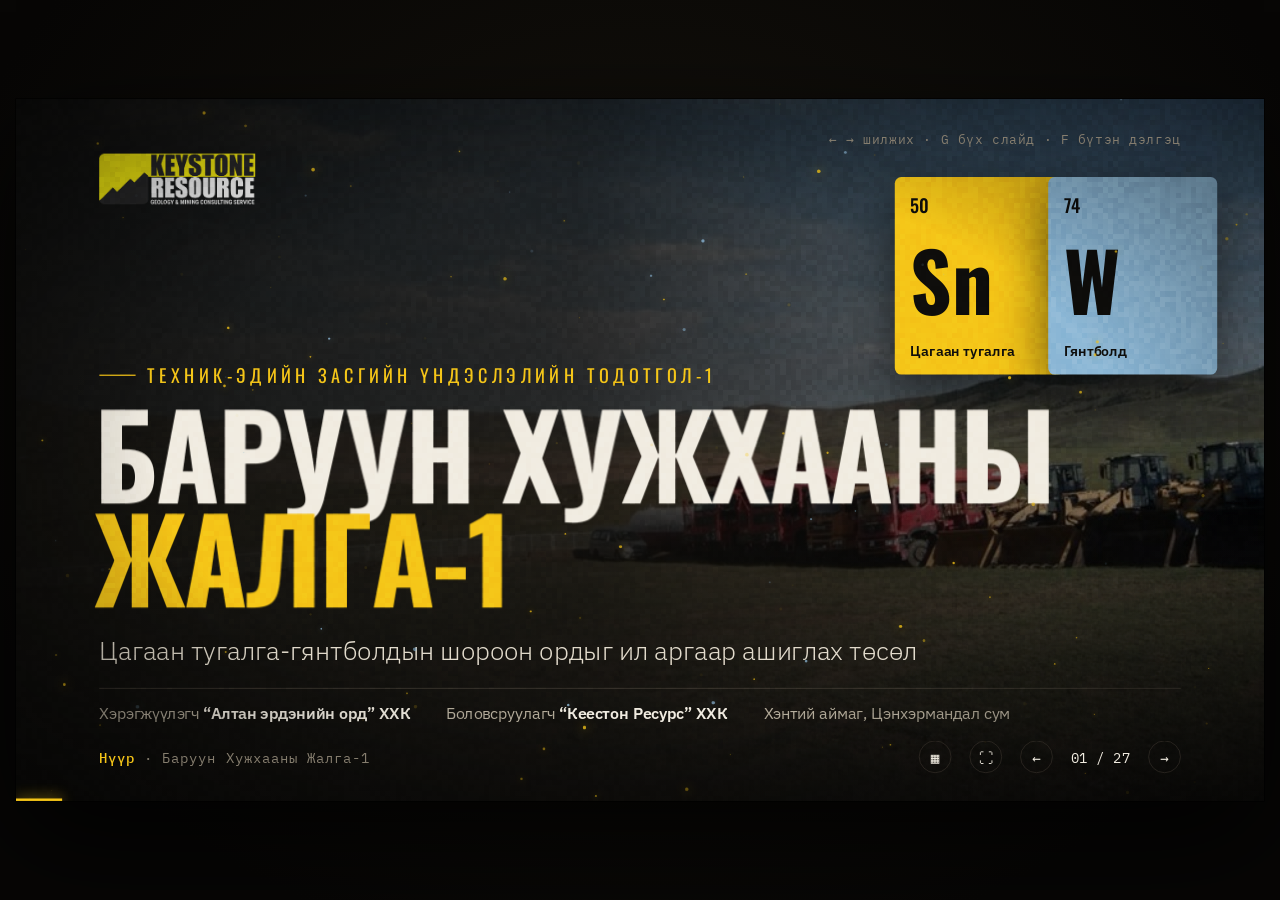
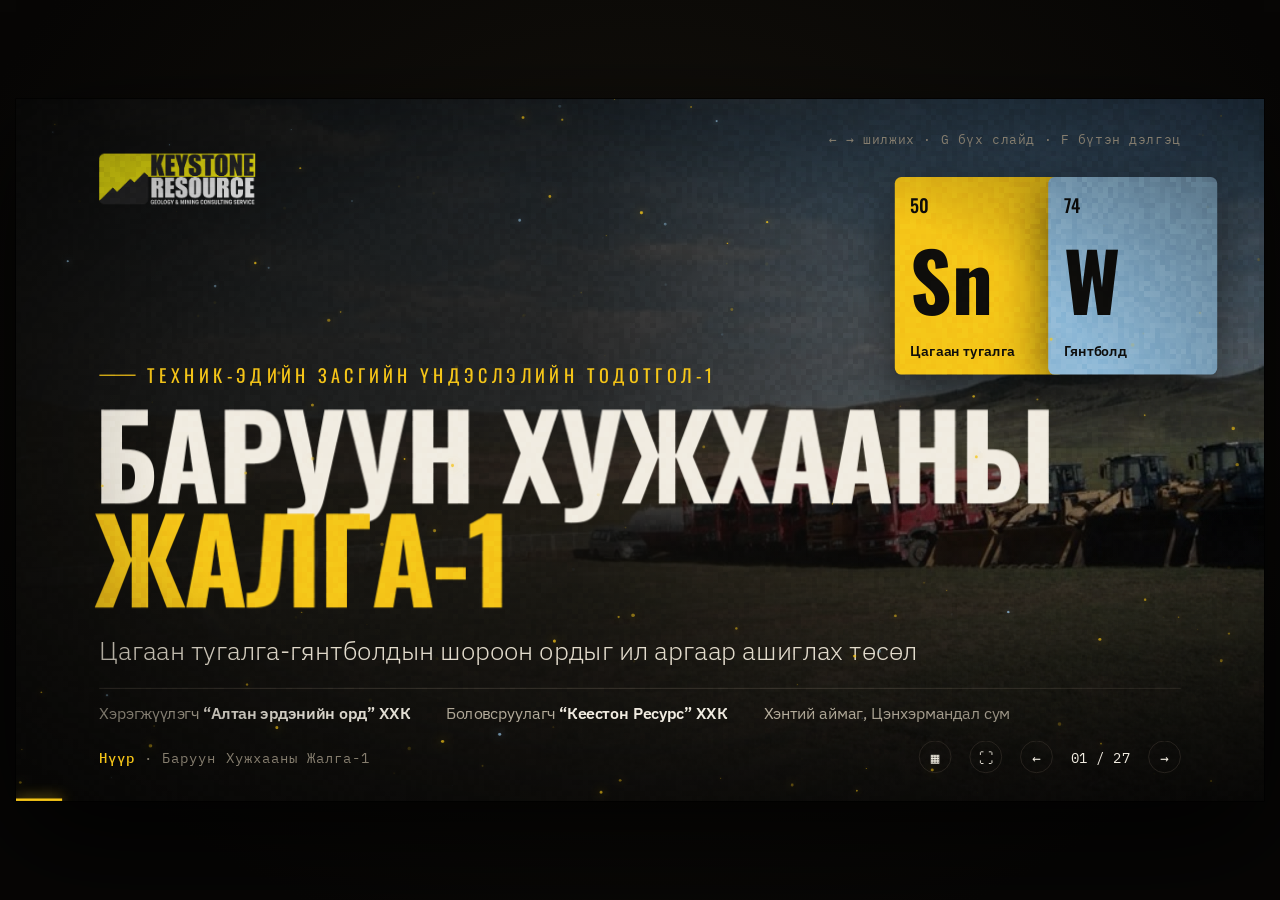
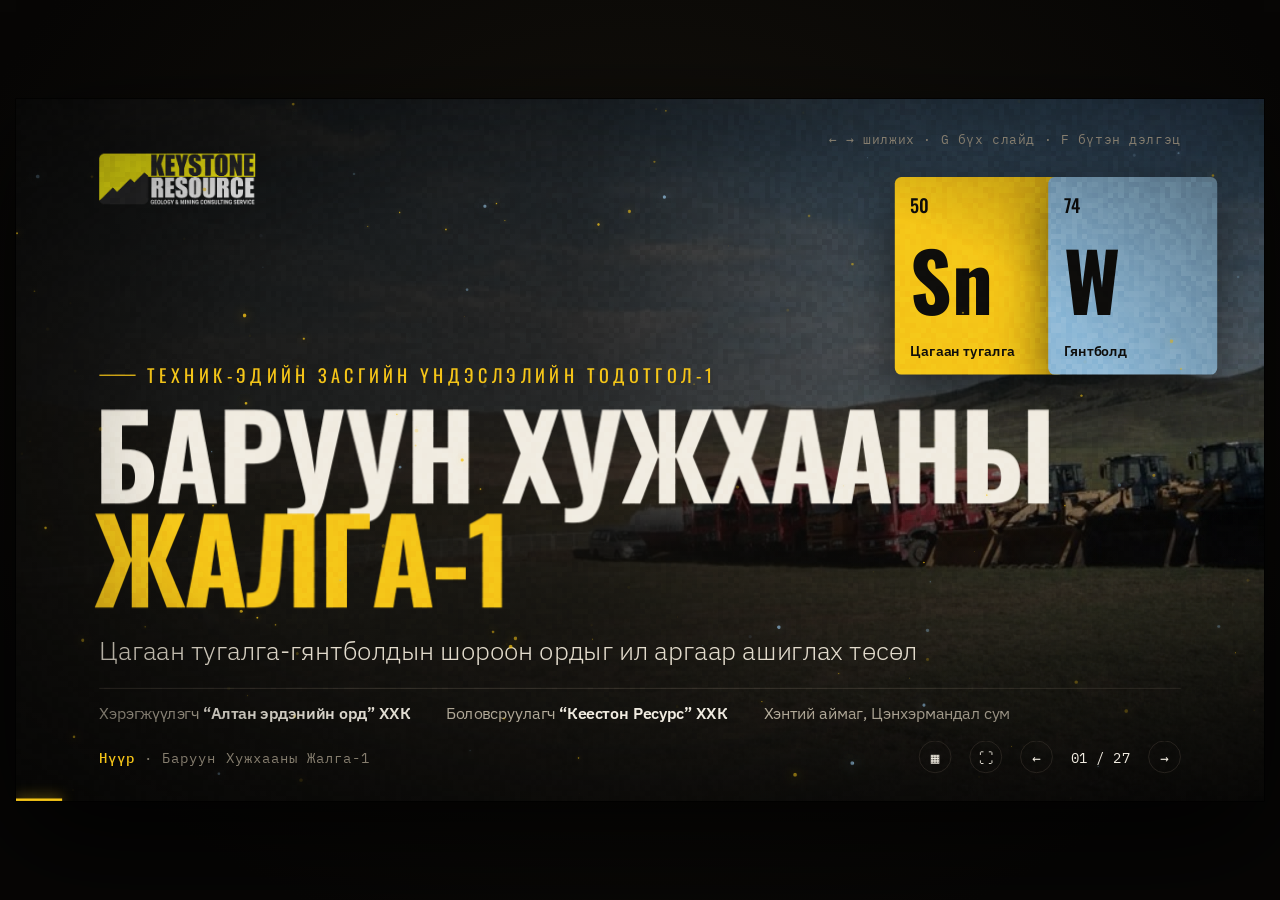
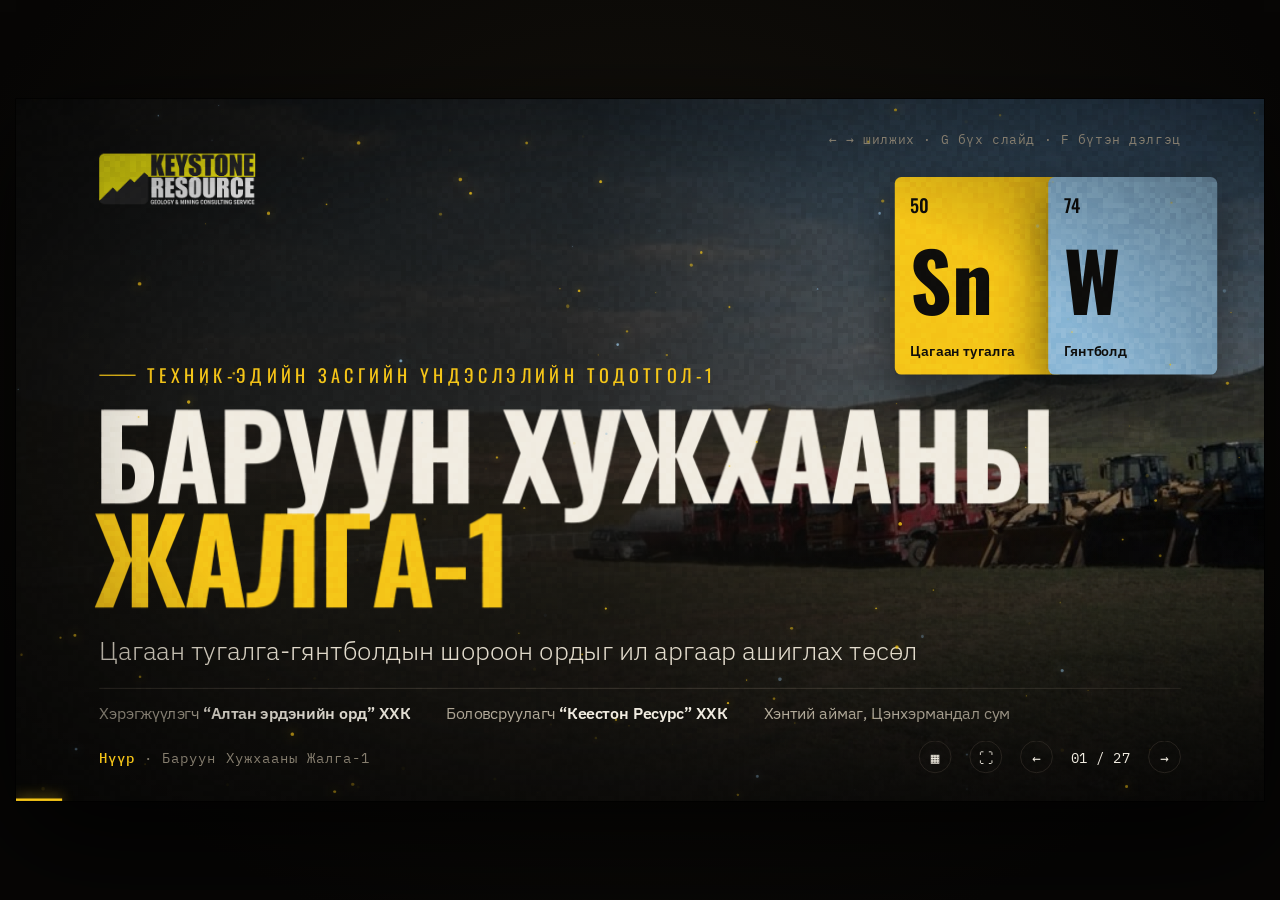
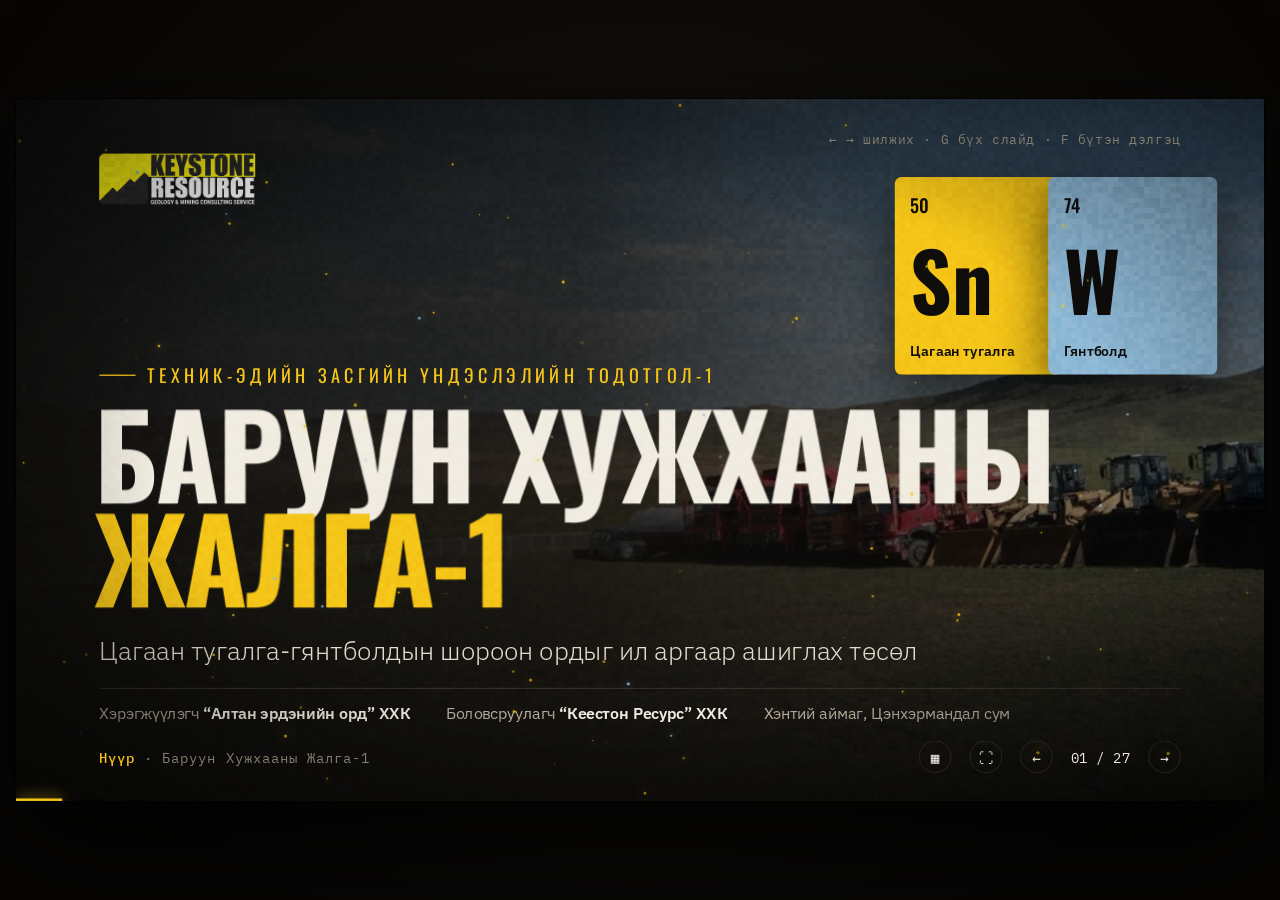
